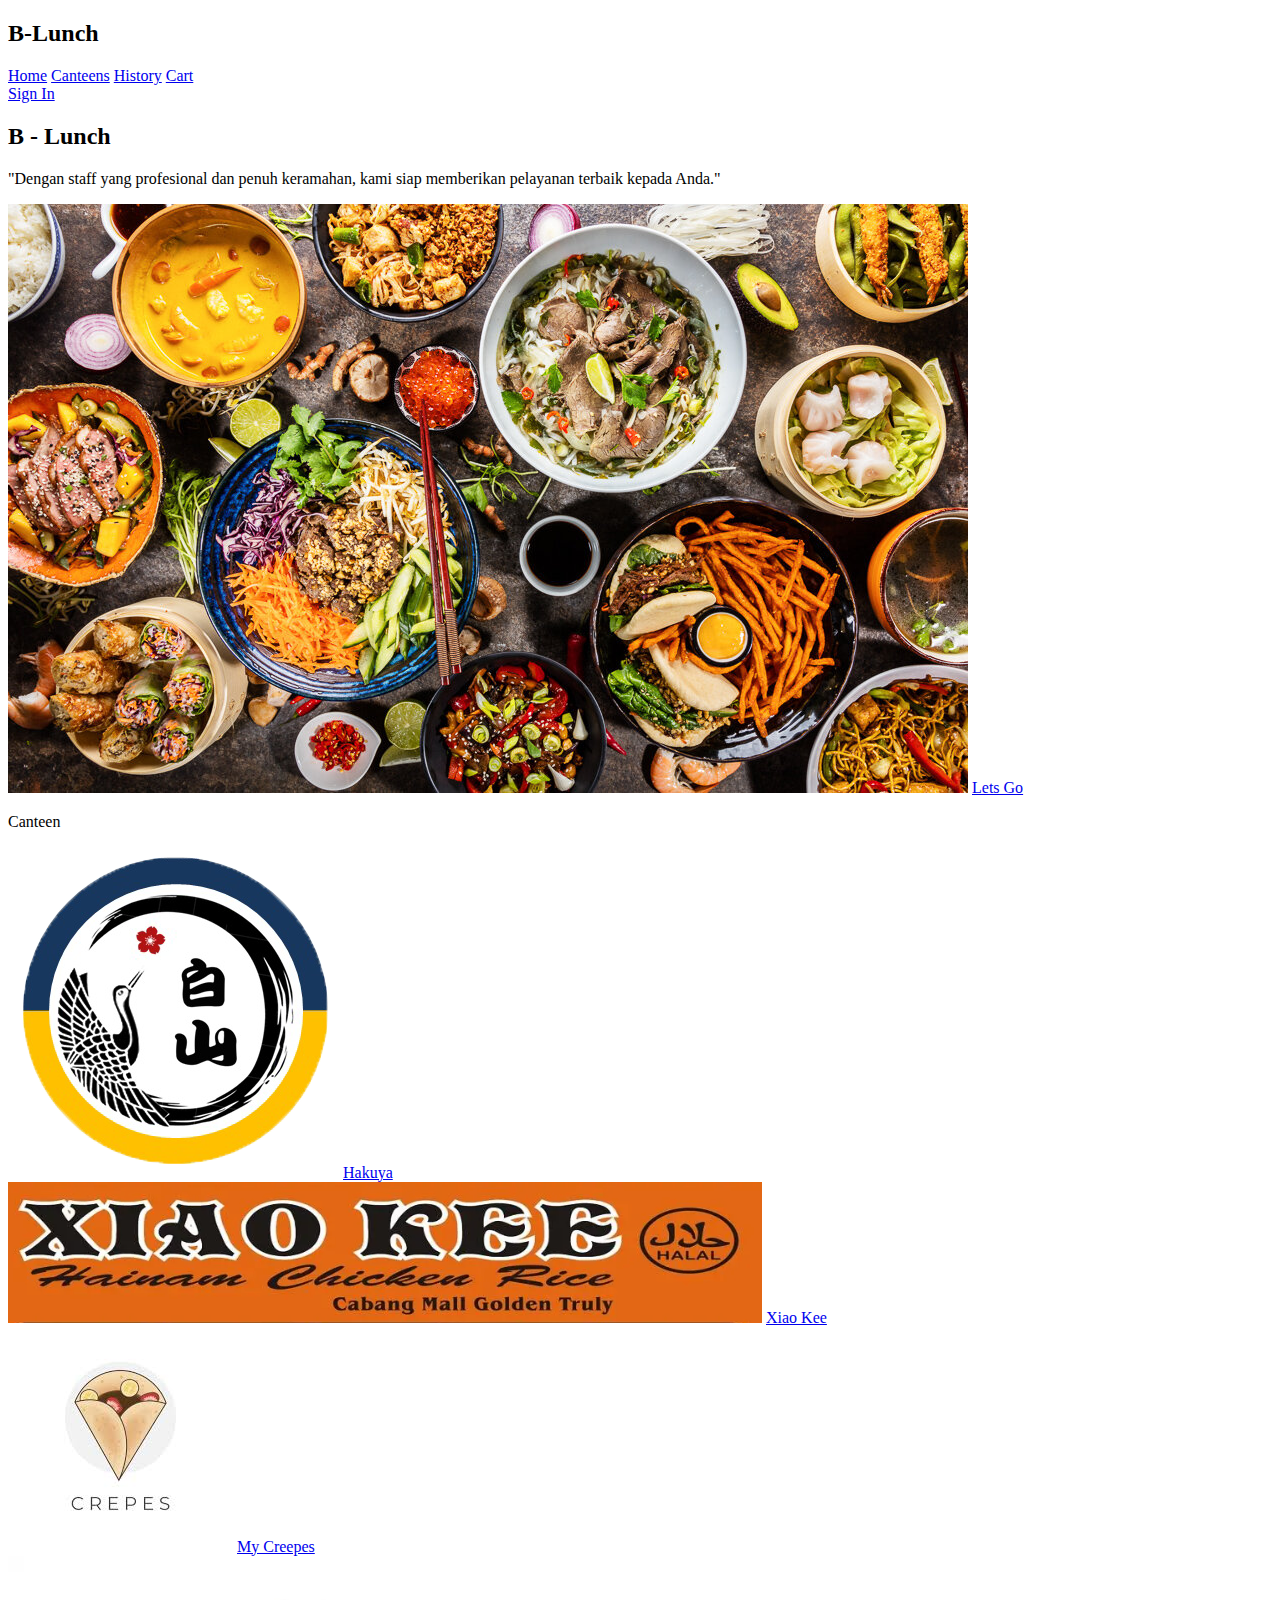
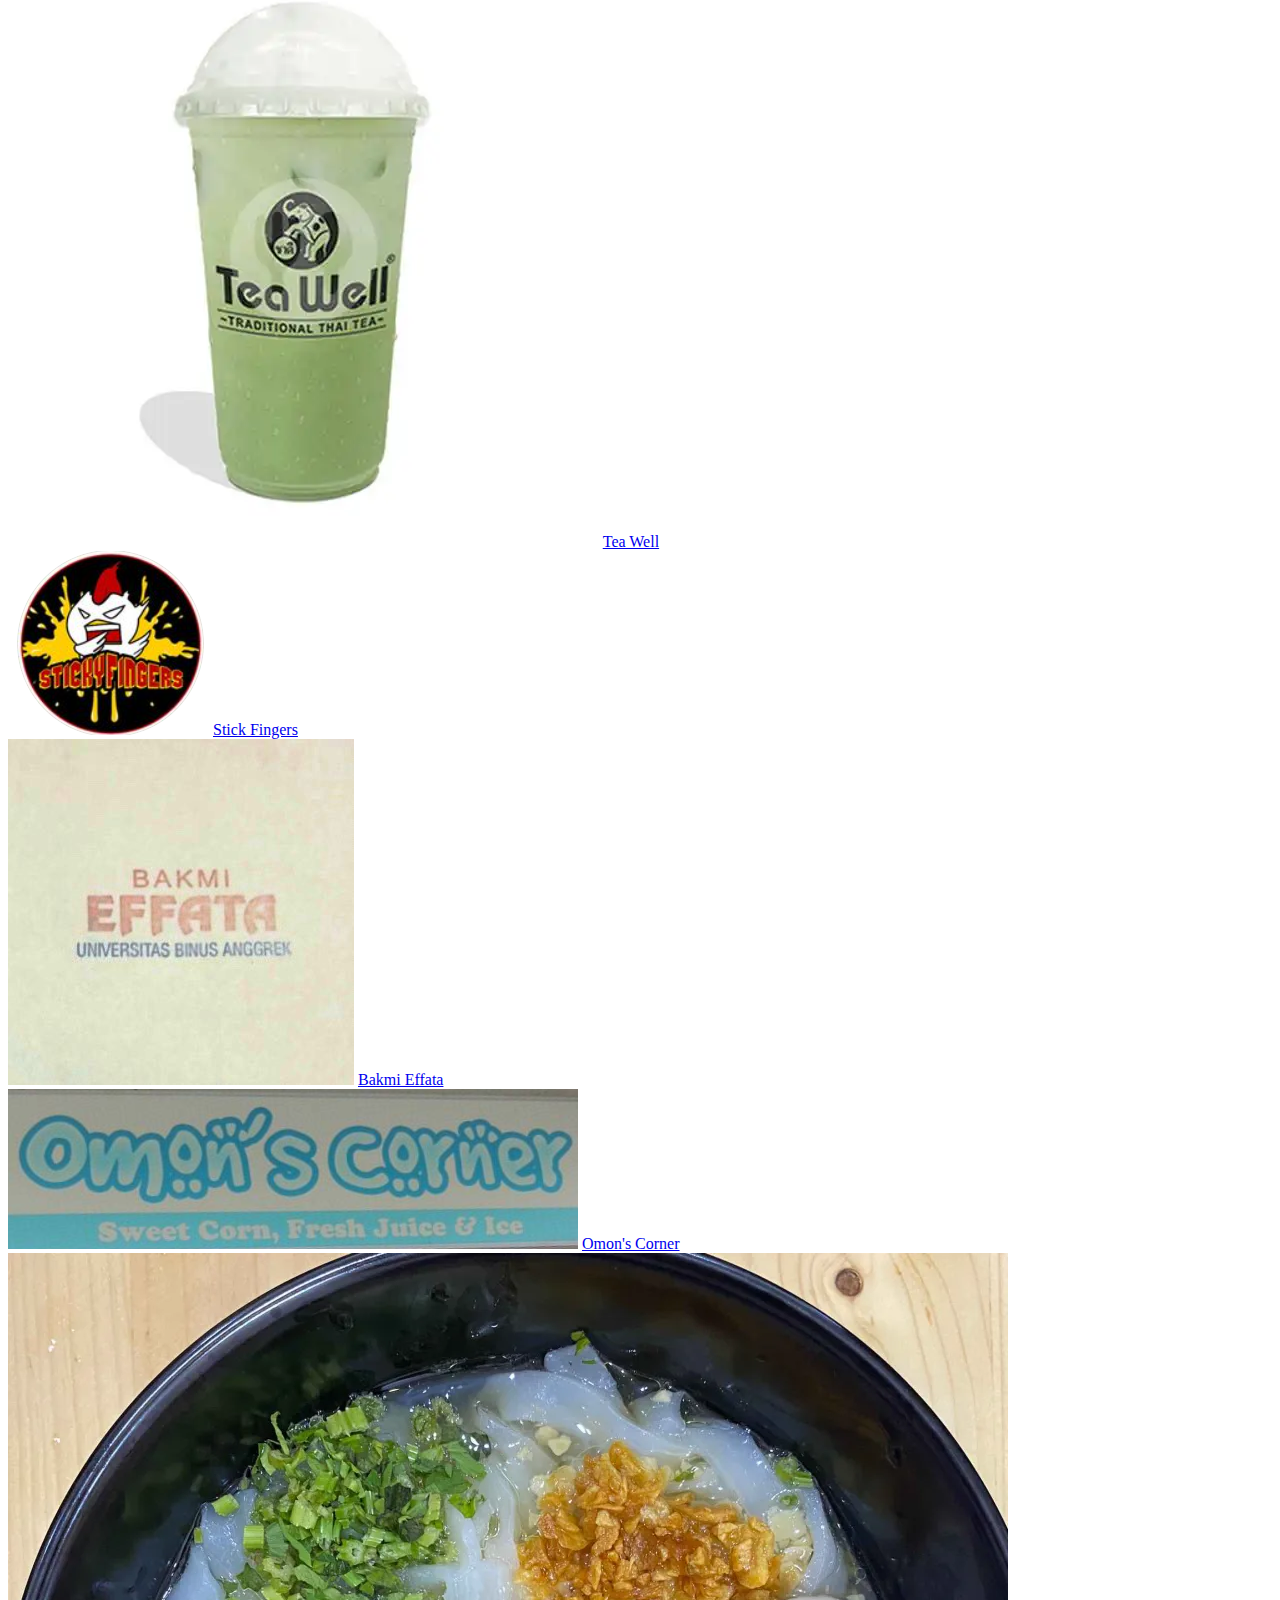
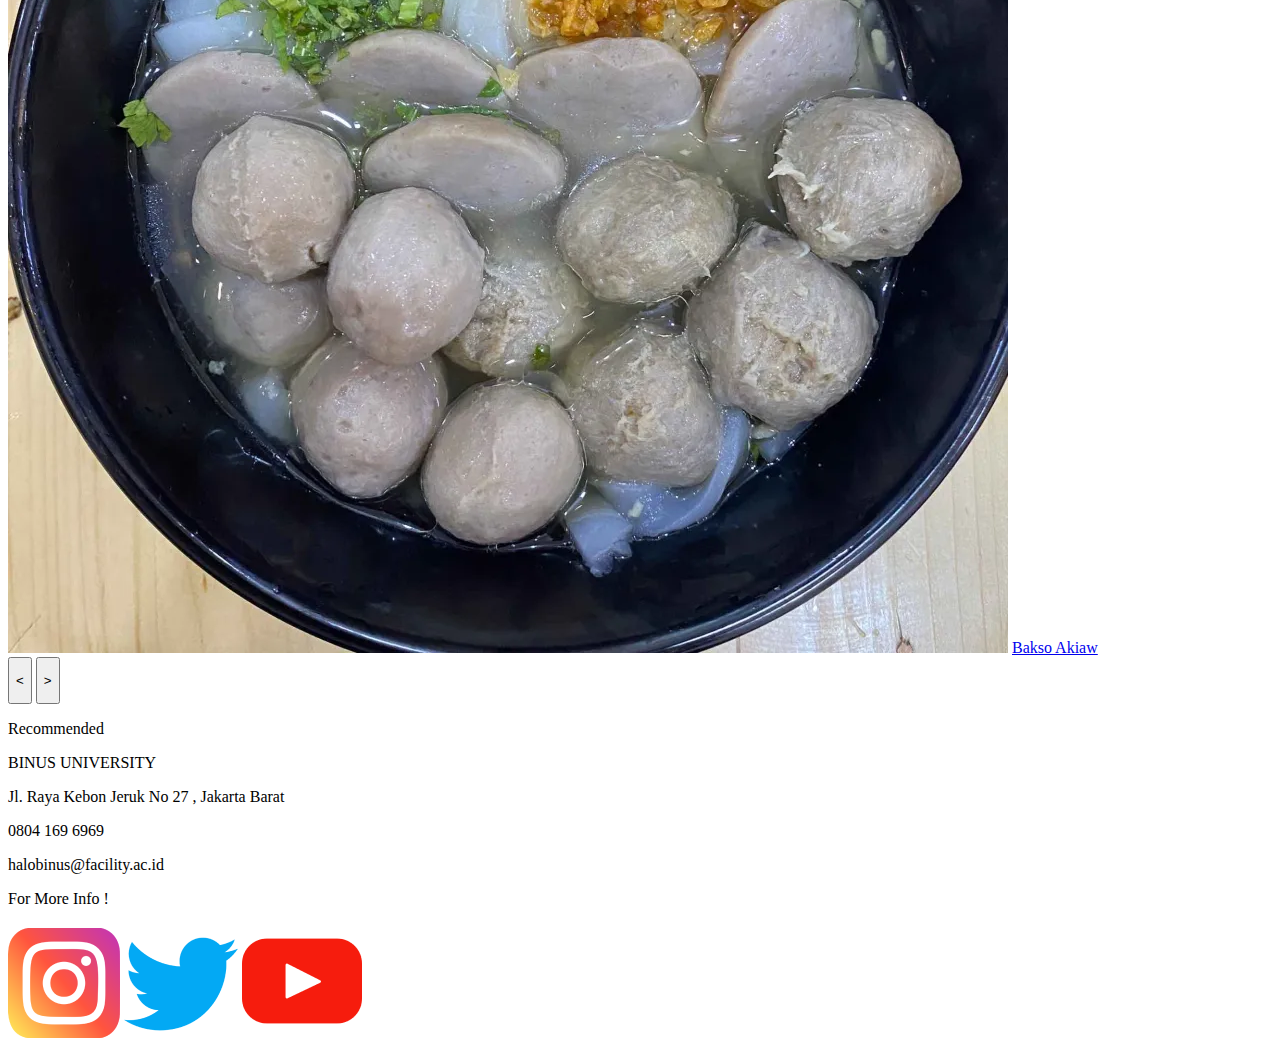
==== index.html @ cda7c3af "d" ====
<!DOCTYPE html>
<html lang="en">
<head>
    <meta charset="UTF-8">
    <meta name="viewport" content="width=device-width, initial-scale=1.0">
    <link rel="stylesheet" href="./home.css">
    <link rel="stylesheet" href="/./template.html">
    <title>B-Lunch</title>
</head>
<body>
    <nav>
        <div class="container">
            <div class="logo-menu">
                <h2>B-Lunch</h2>
                <div class="nav-menu">
                    <a href="/./home/home.html" class="active">Home</a>
                    <a href="/./canteens/canteens.html" class="">Canteens</a>
                    <a href="/./history/history.html" class="">History</a>
                    <a href="/./cart/cart.html" class="">Cart</a>
                </div>
            </div>
            <div class="register">
                <a href="/./sign-in and register/signin.html" class="">Sign In</a>
                <!-- <a href="/./sign-in and register/register.html" class="">Register</a> -->
            </div>
        </div>
    </nav>

    <div class="banner">
        <div class="container">
            <div class="content">
                <h2>B - Lunch</h2>
                <p>"Dengan staff yang profesional dan penuh keramahan, kami siap memberikan pelayanan terbaik kepada Anda."</p>
            </div>
            <div class="banner-img">
                <img src="/./asset/traditional-food-around-the-world-Travlinmad.jpg" alt="">
                <a href="#canteen" class="active">Lets Go</a>
            </div>
        </div>
    </div>

    <section id="canteen">
        <div class="container">
            
            <div class="canteens">
                <p>Canteen</p>
            </div>

            <div class="slider-container" item-display-d="4">
                <div class="slider-width">
                    <div class="row">
                    <div class="canteen-cards">
                        <a href="/./canteens/food.html">
                            <div class="canteen-card">
                                <a href="/./canteens/food.html"><img src="/./asset/Hakuya/hakuya 3.jpg"></a>                      
                                <a href="/./canteens/food.html">Hakuya</a>
                            </div>
                        </a>
                    </div>
    
                    <div class="canteen-cards">
                        <a href="/./canteens/food.html">
                            <div class="canteen-card">
                                <a href="/./canteens/food.html"><img src="/./asset/Xiao Kee/Xiao kee.jpg"></a>                      
                                <a href="/./canteens/food.html">Xiao Kee</a>
                            </div>
                        </a>
                    </div>
    
                    <div class="canteen-cards">
                        <a href="/./canteens/food.html">
                            <div class="canteen-card">
                                <a href="/./canteens/food.html"><img src="/./asset/My Crepes/crepes.jpg"></a>                      
                                <a href="/./canteens/food.html">My Creepes</a>
                            </div>
                        </a>
                    </div>
    
                    <div class="canteen-cards">
                        <a href="/./canteens/food.html">
                            <div class="canteen-card">
                                <a href="/./canteens/food.html"><img src="/./asset/Tea Well/Tea well Green Tea.jpg "></a>                      
                                <a href="/./canteens/food.html">Tea Well</a>
                            </div>
                        </a>
                    </div>
    
                    <div class="canteen-cards">
                        <a href="/./canteens/food.html">
                            <div class="canteen-card">
                                <a href="/./canteens/food.html"><img src="/./asset/Sticky Fingers/sticky fingers.jpg"></a>                      
                                <a href="/./canteens/food.html">Stick Fingers</a>
                            </div>
                        </a>
                    </div>
    
                    <div class="canteen-cards">
                        <a href="/./canteens/food.html">
                            <div class="canteen-card">
                                <a href="/./canteens/food.html"><img src="/./asset/Bakmie Effata/bakmie effata .jpg"></a>                      
                                <a href="/./canteens/food.html">Bakmi Effata</a>
                            </div>
                        </a>
                    </div>

                    <div class="canteen-cards">
                        <a href="/./canteens/food.html">
                            <div class="canteen-card">
                                <a href="/./canteens/food.html"><img src="/./asset/omon corner.jpg"></a>                      
                                <a href="/./canteens/food.html">Omon's Corner</a>
                            </div>
                        </a>
                    </div>

                    <div class="canteen-cards">
                        <a href="/./canteens/food.html">
                            <div class="canteen-card">
                                <a href="/./canteens/food.html"><img src="/./asset/Bakso akiaw/Bakso Campur 15 Pcs + Bihun.jpg"></a>                      
                                <a href="/./canteens/food.html">Bakso Akiaw</a>
                            </div>
                        </a>
                    </div>
                </div>
            </div>
            
            </div>    
            <button type="button" class="btn1" onclick="prev()"><p><</p></button>
            <button type="button" class="btn2" onclick="next()"><p>></p></button>     
        </div>
        
    </section>

    <section id="recommended">
        <div class="container">
            <div class="recommend">
                <p>Recommended</p>
                <div class="recommended"></div>
            </div>
        </div>        
    </section>

    <footer>
        <div class="container">
            <div class="binus-contact">
                <p class="binus">BINUS UNIVERSITY</p>
                <div class="contact">
                    <p>Jl. Raya Kebon Jeruk  No 27 , Jakarta Barat</p>
                    <p>0804 169 6969</p>
                    <p>halobinus@facility.ac.id</p>
                </div>             
            </div>
            <div class="sosmed">
                <div class="more-info">
                    <p>For More Info !</p>
                </div>
                <div class="medsos">
                    <a href="https://www.instagram.com/binusuniversityofficial/" target="_blank"><img src="/./asset/instagram.jpg" alt="" class="logo"></a>
                    <a href="https://twitter.com/BINUS_UNIV" target="_blank"><img src="/./asset/twitter.jpg" alt="" class="logo"></a>
                    <a href="https://www.youtube.com/results?search_query=binus+university" target="_blank"><img src="/./asset/youtube.jpg" alt="" class="logo"></a>
                </div>
               
            </div>
        </div>
    </footer>
</body>

<script src="home.js"></script>
<script src="recommended.js"></script>
</html>
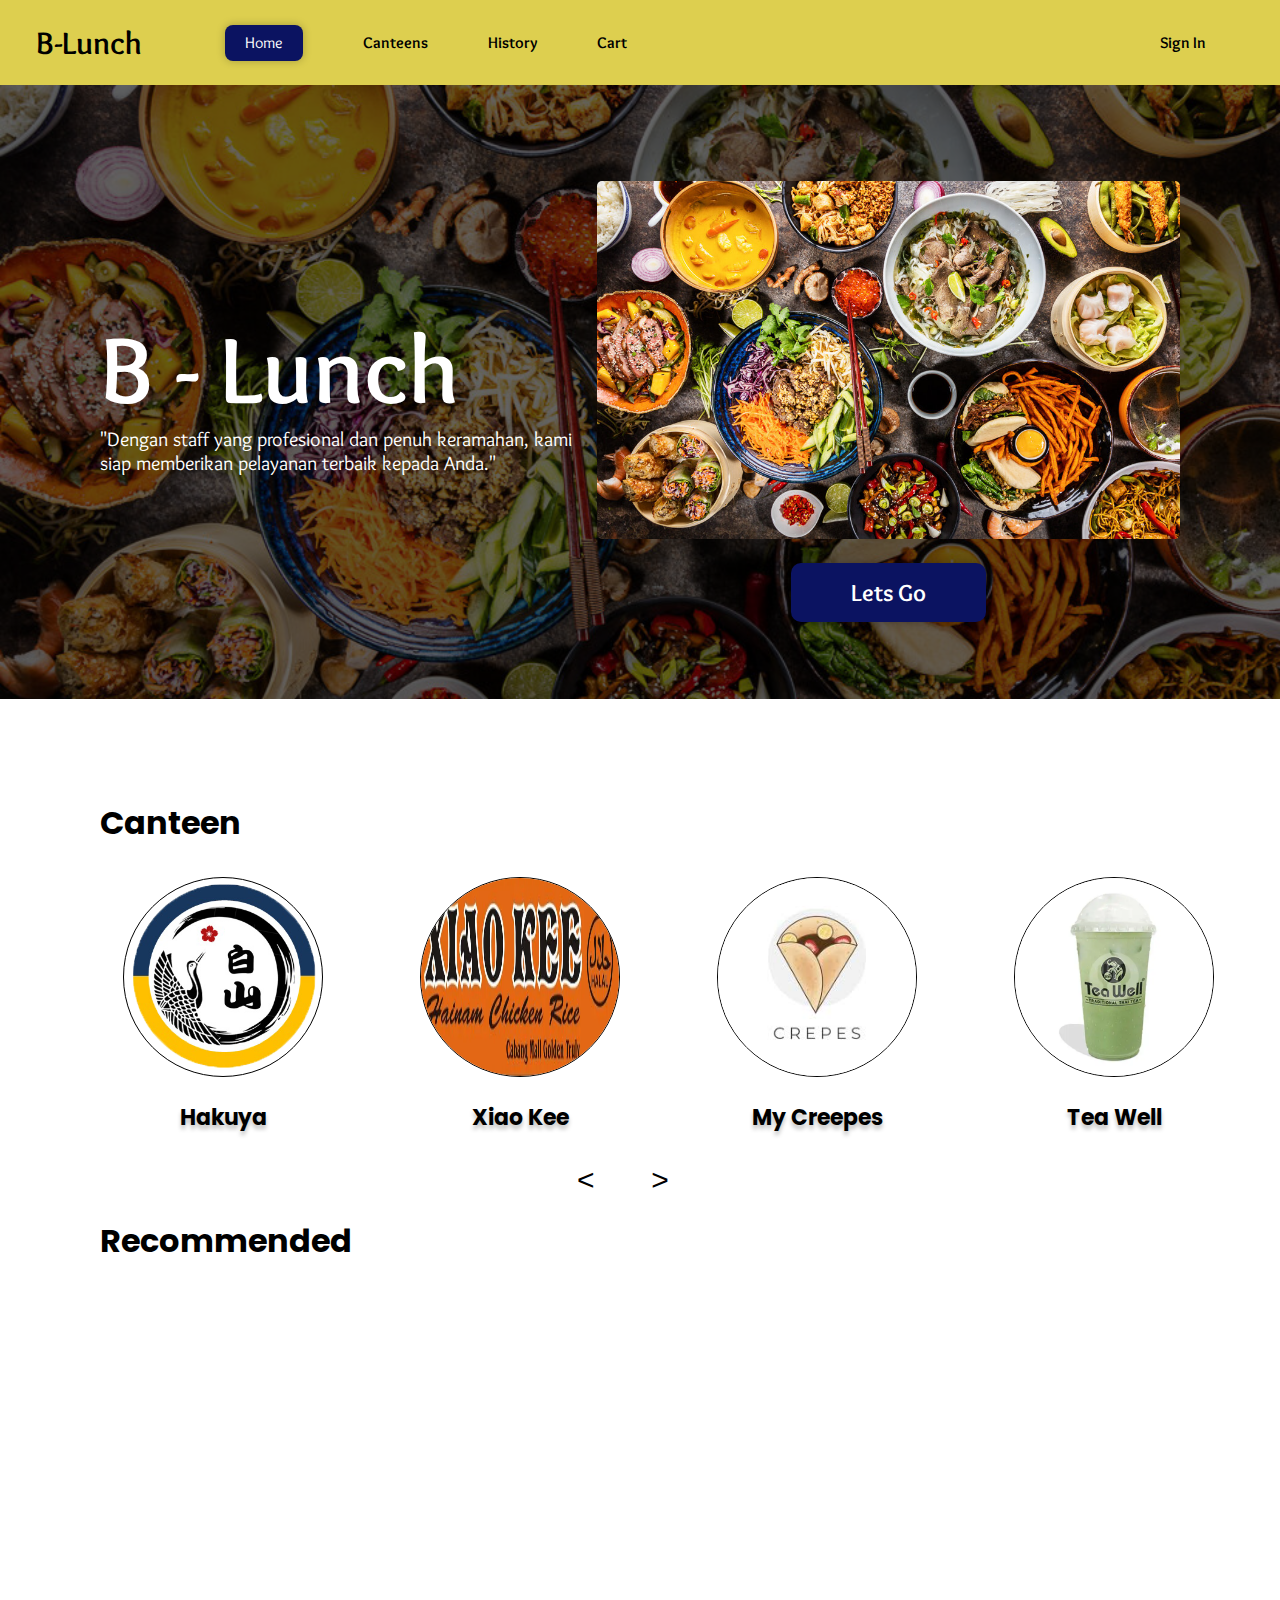
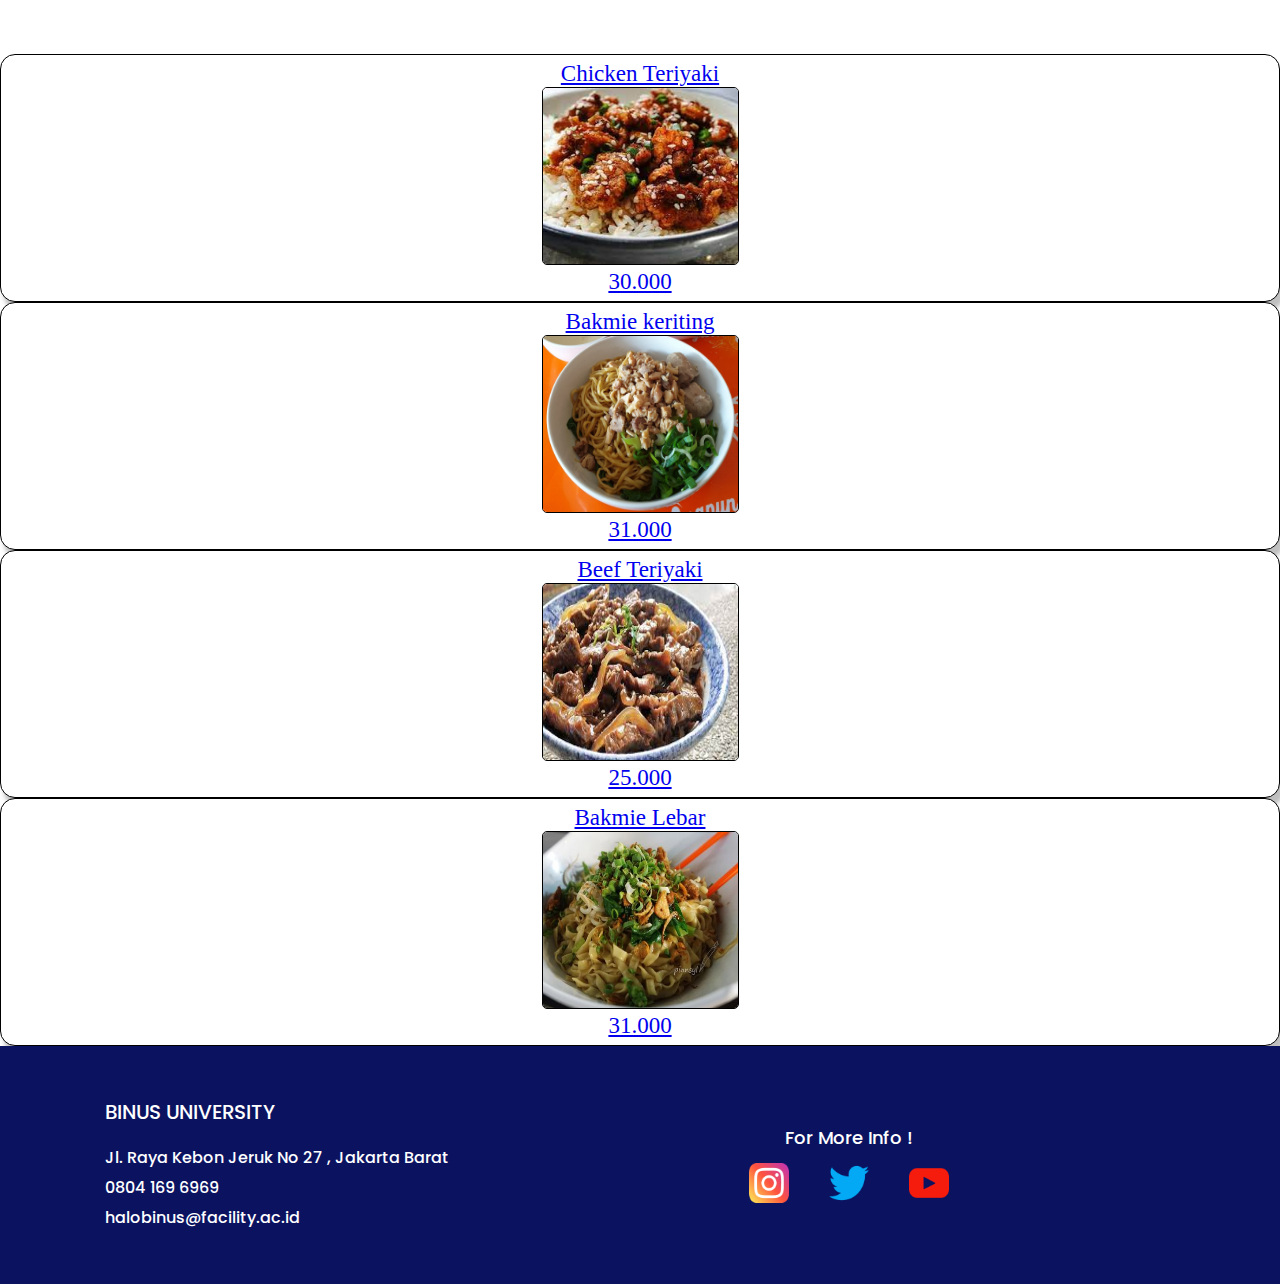
==== commit 88569859: "." ====
--- a/index.html
+++ b/index.html
@@ -3,8 +3,8 @@
 <head>
     <meta charset="UTF-8">
     <meta name="viewport" content="width=device-width, initial-scale=1.0">
-    <link rel="stylesheet" href="./home.css">
-    <link rel="stylesheet" href="/./template.html">
+    <link rel="stylesheet" href="/home/home.css">
+    <link rel="stylesheet" href="./template.css">
     <title>B-Lunch</title>
 </head>
 <body>
@@ -164,6 +164,6 @@
     </footer>
 </body>
 
-<script src="home.js"></script>
-<script src="recommended.js"></script>
+<script src="/./home/home.js"></script>
+<script src="/./home/recommended.js"></script>
 </html>--- a/home/home.css
+++ b/home/home.css
@@ -0,0 +1,424 @@
+@import url('https://fonts.googleapis.com/css2?family=Overlock&family=Poppins&display=swap');
+@import url('https://fonts.googleapis.com/css2?family=Overlock&family=Poppins&display=swap');
+
+:root{
+    --yellow :#DDCF4F;
+    --white: #FFFFFF;
+    --black : #000000;
+    --dark-blue: #0B1361;
+}
+
+*{
+    box-sizing: border-box;
+    margin: 0px;
+    padding: 0px;
+}
+
+html{
+    scroll-behavior: smooth;
+}
+
+.container{
+    padding: 6.25rem;
+}
+
+nav .container{
+    padding: 23px 74px 23px 36px;
+    display: flex;
+    flex-direction: row;
+    justify-content: space-between;
+    align-items: center;
+    background-color: var(--yellow);
+}
+
+nav .container .logo-menu{
+    display: flex;
+    flex-direction: row;
+    /* justify-content: space-around; */
+    align-items: center;
+}
+
+nav .container h2{
+    font-family: 'Overlock';
+    font-style: normal;
+    font-weight: 700;
+    font-size: 32px;
+    line-height: 39px;
+    color: #000000;
+    margin-right: 83px;
+}
+
+nav .container .logo-menu .nav-menu{
+    justify-content: space-between;
+    display: flex;
+    flex-direction: row;
+    align-items: center;
+}
+
+nav .container a{
+    font-family: 'Overlock';
+    font-style: normal;
+    font-weight: 600;
+    font-size: 16px;
+    line-height: 20px;
+    color: var(--black);
+    text-decoration: none;
+}
+
+nav .container .nav-menu a{
+    margin-right: 60px;
+}
+
+nav .container .active{
+    padding: 8px 20px 8px 20px;
+    background-color: var(--dark-blue);
+    box-shadow: 0px 0px 8px rgba(0, 0, 0, 0.25);
+    border-radius: 8px;
+    color: var(--white);
+    font-weight: 400;
+}
+
+nav .container .register{
+    display: flex;
+    flex-direction: row;
+    justify-content: space-between;
+    align-items: center;
+    gap: 69px;
+}
+
+.banner .container{
+    background-image: linear-gradient(rgba(0,0,0,0.6), rgba(0,0,0,0.6)), url(/asset/traditional-food-around-the-world-Travlinmad.jpg);
+    background-size: cover;
+    background-position: center center;
+    height: 48vw;
+    width: 100%;
+    z-index: -1;
+    display: flex;
+    flex-direction: row;
+    align-items: center;
+    justify-content: space-between;
+}
+
+.banner .container .content h2{
+    font-family: 'Overlock';
+    font-style: normal;
+    font-weight: 700;
+    font-size: 96px;
+    line-height: 117px;
+    color: #FFFFFF;
+}
+
+.banner .container .content p{
+    z-index: 2;
+    filter: none;
+    color: white;
+    font-family: 'Overlock';
+    font-style: normal;
+    font-weight: 500;
+    font-size: 20px;
+    line-height: 24px;
+    color: #FFFFFF;
+}
+
+.banner .container .banner-img {
+    display: flex;
+    flex-direction: column;
+    align-items: center;
+    justify-content: space-between;
+    width: 583px;
+    height: 422px;
+    border-radius: 5px;
+}
+
+.banner .container .banner-img img{
+    width: 583px;
+    height: 422px;
+    border-radius: 5px;
+}
+
+.banner .container .banner-img a{
+    margin-top: 24px;
+    padding: 10px 60px 10px 60px;
+    text-decoration: none;
+    color: white;
+    background-color: var(--dark-blue);
+    box-shadow: 0px 0px 8px rgba(0, 0, 0, 0.25);
+    border-radius: 10px;
+    font-family: 'Overlock';
+    font-style: normal;
+    font-weight: 700;
+    font-size: 24px;
+    line-height: 39px;
+}
+
+.banner .container .banner-img a:hover{
+    color: var(--yellow);
+    transition: 0.3s;
+}
+
+.slider-container{
+    position: relative;
+    overflow-x: hidden;
+    height: 350px;
+    width: 100vw;
+}
+
+.slider-width{
+    position: absolute;
+    display: flex;
+    align-items: start;
+    justify-content: start;
+    left: 0;
+    top: 0;
+    transition: 0.4s ease-in-out;
+}
+
+.btn1{
+    background: var(--dark-blue);
+    border: none;
+    outline: none;
+    color: black;
+    background-color: #FFFFFF;
+    font-size: 20px;
+    margin: 20px;
+    padding: 6px 12px;
+    cursor: pointer;
+    position: absolute;
+    left: 44%;
+    transform: translate(-44%);
+    margin-top: -60px;
+    font-size: 30px;
+}
+
+.btn2{
+    background: var(--dark-blue);
+    border: none;
+    outline: none;
+    color: black;
+    background-color: #FFFFFF;
+    font-size: 20px;
+    margin: 20px;
+    padding: 6px 12px;
+    cursor: pointer;
+    position: absolute;
+    left: 50%;
+    transform: translate(-50%);
+    margin-top: -60px;
+    font-size: 30px;
+}
+
+#canteen .container{
+    padding-bottom: 0px;
+    overflow-x: hidden;
+}
+
+#canteen .canteens p{
+    font-family: 'Poppins';
+    font-style: normal;
+    font-weight: 700;
+    font-size: 32px;
+    line-height: 48px;
+    margin-bottom: 20px;
+}
+
+#canteen .container .row{
+    padding-top: 10px;
+    display: flex;
+    margin-bottom: 50px;
+    align-items: center;
+}
+
+#canteen .container .canteen-card{
+    display: flex;
+    flex-direction: column;
+    justify-content: space-around;
+    width: 100%;
+    align-items: center;
+    margin-right: 70px;
+    font-family: 'Poppins';
+    font-style: normal;
+    font-weight: 700;
+    font-size: 22px;
+    line-height: 48px;
+    color: #585858;
+    text-shadow: 0px 4px 4px rgba(0, 0, 0, 0.25);
+    text-decoration: none;
+}
+
+#canteen .container .canteen-cards a{
+    transition: 0.4s;
+    text-decoration: none;
+    color: var(--black);
+}
+
+#canteen .container .canteen-cards{
+    transition: 0.4s;
+    margin-right: 4.3vw;
+    margin-left: 4px;
+}
+
+#canteen .container .canteen-cards:hover{
+    transform: translate(0px, -10px);
+    transition: 0.4s;
+}
+
+#canteen .container .canteen-cards a{
+    transition: 0.4s;
+    text-decoration: none;
+    color: var(--black);
+}
+
+#canteen .container .canteen-cards{
+    transition: 0.4s;
+    margin-right: 4.3vw;
+    margin-left: 4px;
+}
+
+
+#canteen .container .canteen-cards:hover{
+    transform: translate(0px, -10px);
+    transition: 0.4s;
+}
+
+#canteen .container .row .canteen-card img{
+    width: 200px;
+    height: 200px;
+    left: 96px;
+    top: 226px;
+    border-radius: 100px;
+    border: 1px solid #000000;
+}
+
+#recommended .container{
+    padding-top: 0px;
+}
+
+#recommended .container .recommend{
+    display: flex;
+    flex-direction: column;
+    justify-content: space-around;
+}
+
+#recommended .container .recommend p{
+    font-family: 'Poppins';
+    font-style: normal;
+    font-weight: 700;
+    font-size: 32px;
+    line-height: 48px;
+    color: #000000;
+    text-decoration: none;
+    margin-bottom: 20px;
+}
+
+.recommended{
+    display: flex;
+    justify-content: center;
+    align-items: center;
+    text-align: center;
+    flex-direction: row;
+    gap: 20px;
+    overflow-x: hidden;
+    margin: auto;
+    /* width: 77vw; */
+    height: 21vw;
+}
+
+.recommended-card{
+    display: flex;
+    align-items: center;
+    flex-direction: column;
+    padding: 6px 37px 6px 37px;
+    background: var(--white);
+    border: 1px solid #000000;
+    box-shadow: 4px 8px 4px rgba(0, 0, 0, 0.25);
+    border-radius: 15px;    
+}
+
+.recommended-card p{
+    font-size: 23px;
+    margin: 0px;
+    text-decoration: none;
+}
+
+.recommended-card a{
+    text-decoration: none;
+    transition: .4s;
+}
+
+#recommended a:hover{
+    transform: translate(0px, -10px);
+}
+
+#recommended img{
+    width: 197px;
+    height: 178px;
+    border: 1px solid #000000;
+    border-radius: 5px;
+    /* display: flex; */
+    /* flex-direction: row  ; */
+}
+
+/* ===================================================================================FOOTER========================================================== */
+
+footer .container{
+    display: flex;
+    flex-direction: row;
+    justify-content: space-between;
+    align-items: center;
+    padding: 51px 331px 51px 105px;
+    background-color: var(--dark-blue);
+}
+
+footer .container .binus-contact{
+    display: flex;
+    flex-direction: column;
+    align-items: start;
+    justify-content: space-around;
+}
+
+footer .container .binus-contact .binus{
+    margin-bottom: 16px;
+    font-size: 20px;
+}
+
+footer .container .contact{
+    display: flex;
+    flex-direction: column;
+    align-items: start;
+    /* gap: 6px; */
+}
+
+footer .container p{
+    font-family: 'Poppins';
+    font-style: normal;
+    font-weight: 500;
+    font-size: 16px;
+    line-height: 30px;
+    color: #FFFFFF;
+}
+
+footer .container .contact a{
+    font-family: 'Poppins';
+    font-style: normal;
+    font-weight: 500;
+    font-size: 16px;
+    line-height: 30px;
+    /* text-decoration: none; */
+    color: #FFFFFF;
+}
+
+footer .container .medsos{
+    display: flex;
+    flex-direction: row;
+    justify-content: space-around;
+    /* align-items: center; */
+    gap: 40px;
+}
+
+footer .container .logo{
+    width: 40px;
+    height: 40px;
+}
+
+
+
--- a/template.css
+++ b/template.css
@@ -0,0 +1,160 @@
+@import url('https://fonts.googleapis.com/css2?family=Overlock&family=Poppins&display=swap');
+@import url('https://fonts.googleapis.com/css2?family=Overlock&family=Poppins&display=swap');
+
+:root{
+    --yellow :#DDCF4F;
+    --white: #FFFFFF;
+    --black : #000000;
+    --dark-blue: #0B1361;
+}
+
+*{
+    box-sizing: border-box;
+    margin: 0px;
+    padding: 0px;
+}
+
+html{
+    scroll-behavior: smooth;
+}
+
+.container{
+    padding: 6.25rem;
+}
+
+nav .container{
+    padding: 23px 74px 23px 36px;
+    display: flex;
+    flex-direction: row;
+    justify-content: space-between;
+    align-items: center;
+    background-color: var(--yellow);
+}
+
+nav .container .logo-menu{
+    display: flex;
+    flex-direction: row;
+    /* justify-content: space-around; */
+    align-items: center;
+}
+
+nav .container h2{
+    font-family: 'Overlock';
+    font-style: normal;
+    font-weight: 700;
+    font-size: 32px;
+    line-height: 39px;
+    color: #000000;
+    margin-right: 83px;
+}
+
+nav .container .logo-menu .nav-menu{
+    justify-content: space-between;
+    display: flex;
+    flex-direction: row;
+    align-items: center;
+}
+
+nav .container a{
+    font-family: 'Overlock';
+    font-style: normal;
+    font-weight: 600;
+    font-size: 16px;
+    line-height: 20px;
+    color: var(--black);
+    text-decoration: none;
+}
+
+nav .container .nav-menu a{
+    margin-right: 60px;
+}
+
+nav .container .active{
+    padding: 8px 20px 8px 20px;
+    background-color: var(--dark-blue);
+    box-shadow: 0px 0px 8px rgba(0, 0, 0, 0.25);
+    border-radius: 8px;
+    color: var(--white);
+    font-weight: 400;
+}
+
+nav .container .register{
+    display: flex;
+    flex-direction: row;
+    justify-content: space-between;
+    align-items: center;
+    gap: 69px;
+}
+
+/* ===================================================================================FOOTER========================================================== */
+
+footer .container{
+    display: flex;
+    flex-direction: row;
+    justify-content: space-between;
+    align-items: center;
+    padding: 51px 331px 51px 105px;
+    background-color: var(--dark-blue);
+}
+
+footer .container .binus-contact{
+    display: flex;
+    flex-direction: column;
+    align-items: start;
+    justify-content: space-around;
+}
+
+footer .container .binus-contact .binus{
+    margin-bottom: 16px;
+    font-size: 20px;
+}
+
+footer .container .contact{
+    display: flex;
+    flex-direction: column;
+    align-items: start;
+    /* text-decoration: none; */
+    /* gap: 6px; */
+}
+
+footer .container p{
+    font-family: 'Poppins';
+    font-style: normal;
+    font-weight: 500;
+    font-size: 16px;
+    line-height: 30px;
+    color: var(--white);
+}
+
+footer .container .sosmed .more-info p{
+    font-family: 'Poppins';
+    font-style: normal;
+    font-weight: 500;
+    font-size: 18px;
+    line-height: 30px;
+    color: var(--white);
+    margin-bottom: 10px;
+}
+
+footer .container .sosmed{
+    display: flex;
+    flex-direction: column;
+    align-items: center;
+    justify-content: space-between;
+}
+
+footer .container .medsos{
+    display: flex;
+    flex-direction: row;
+    justify-content: space-around;
+    /* align-items: center; */
+    gap: 40px;
+}
+
+footer .container .logo{
+    width: 40px;
+    height: 40px;
+}
+
+
+
